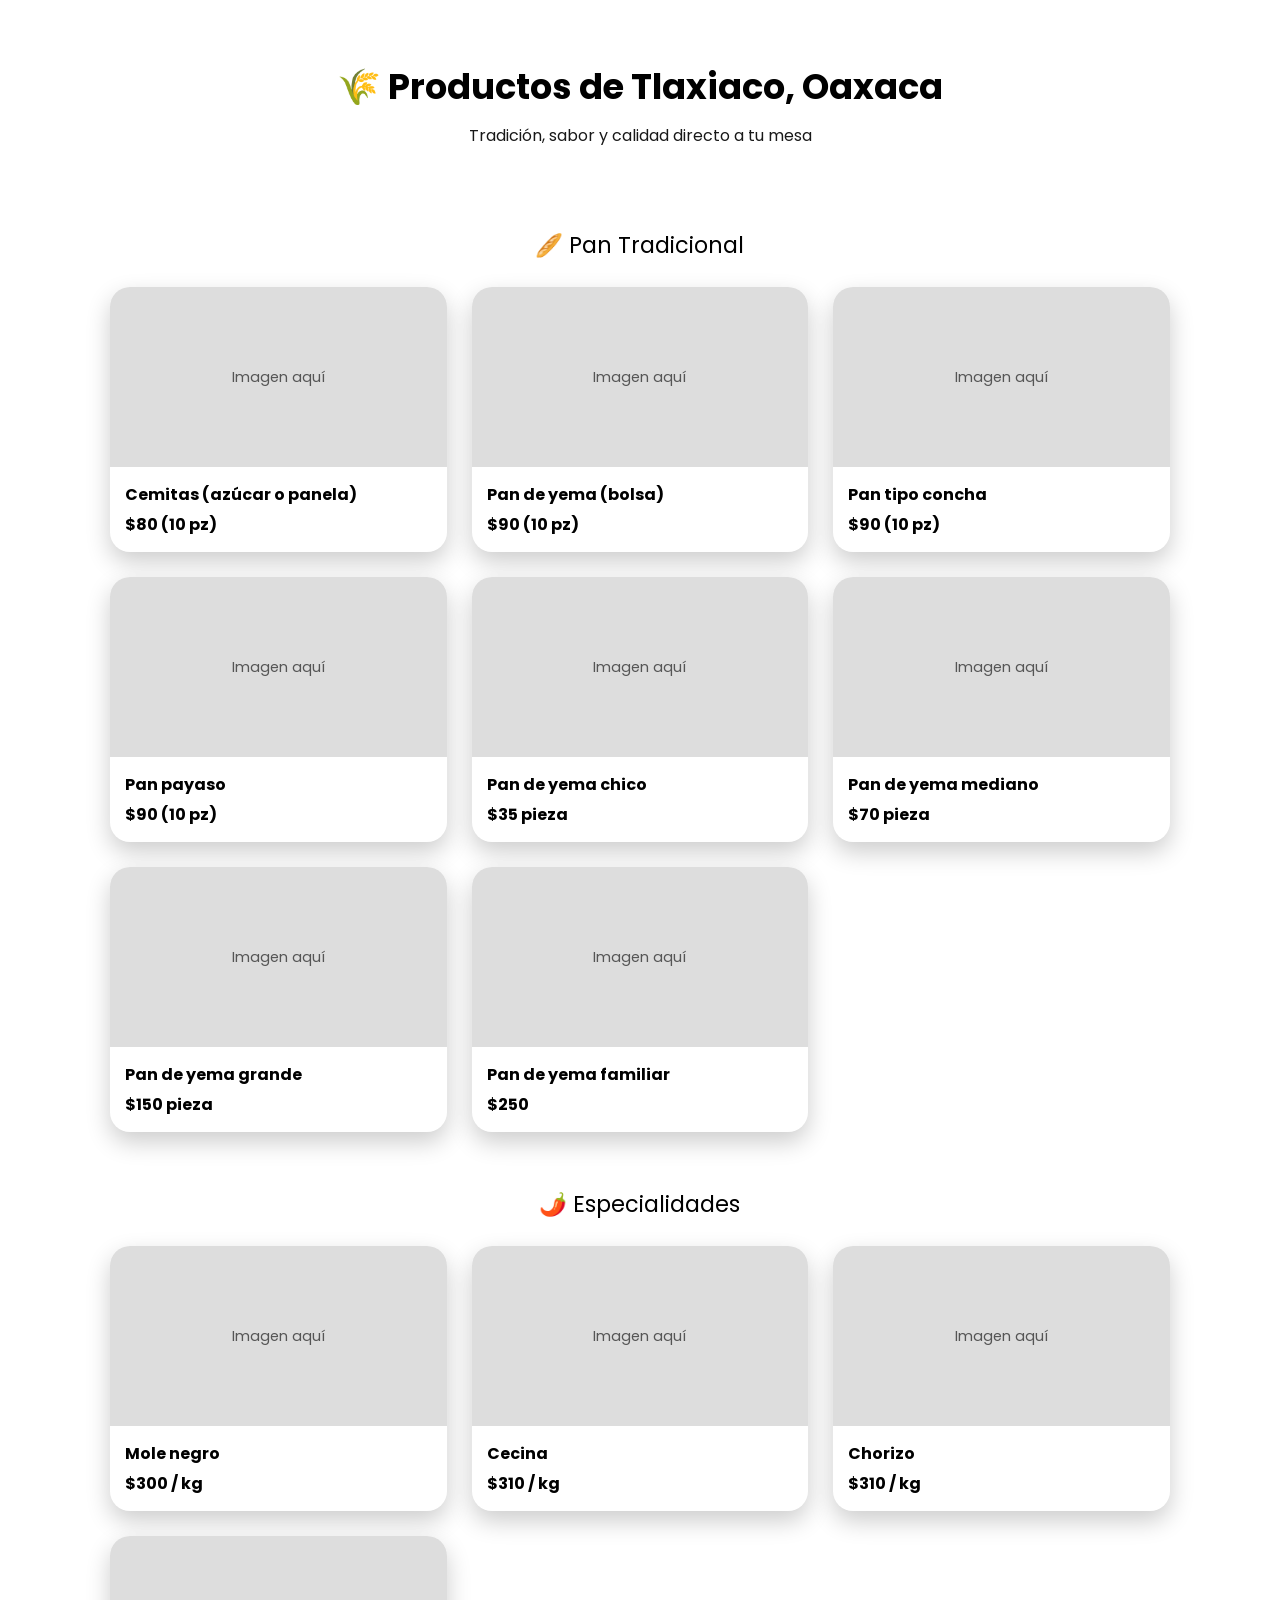
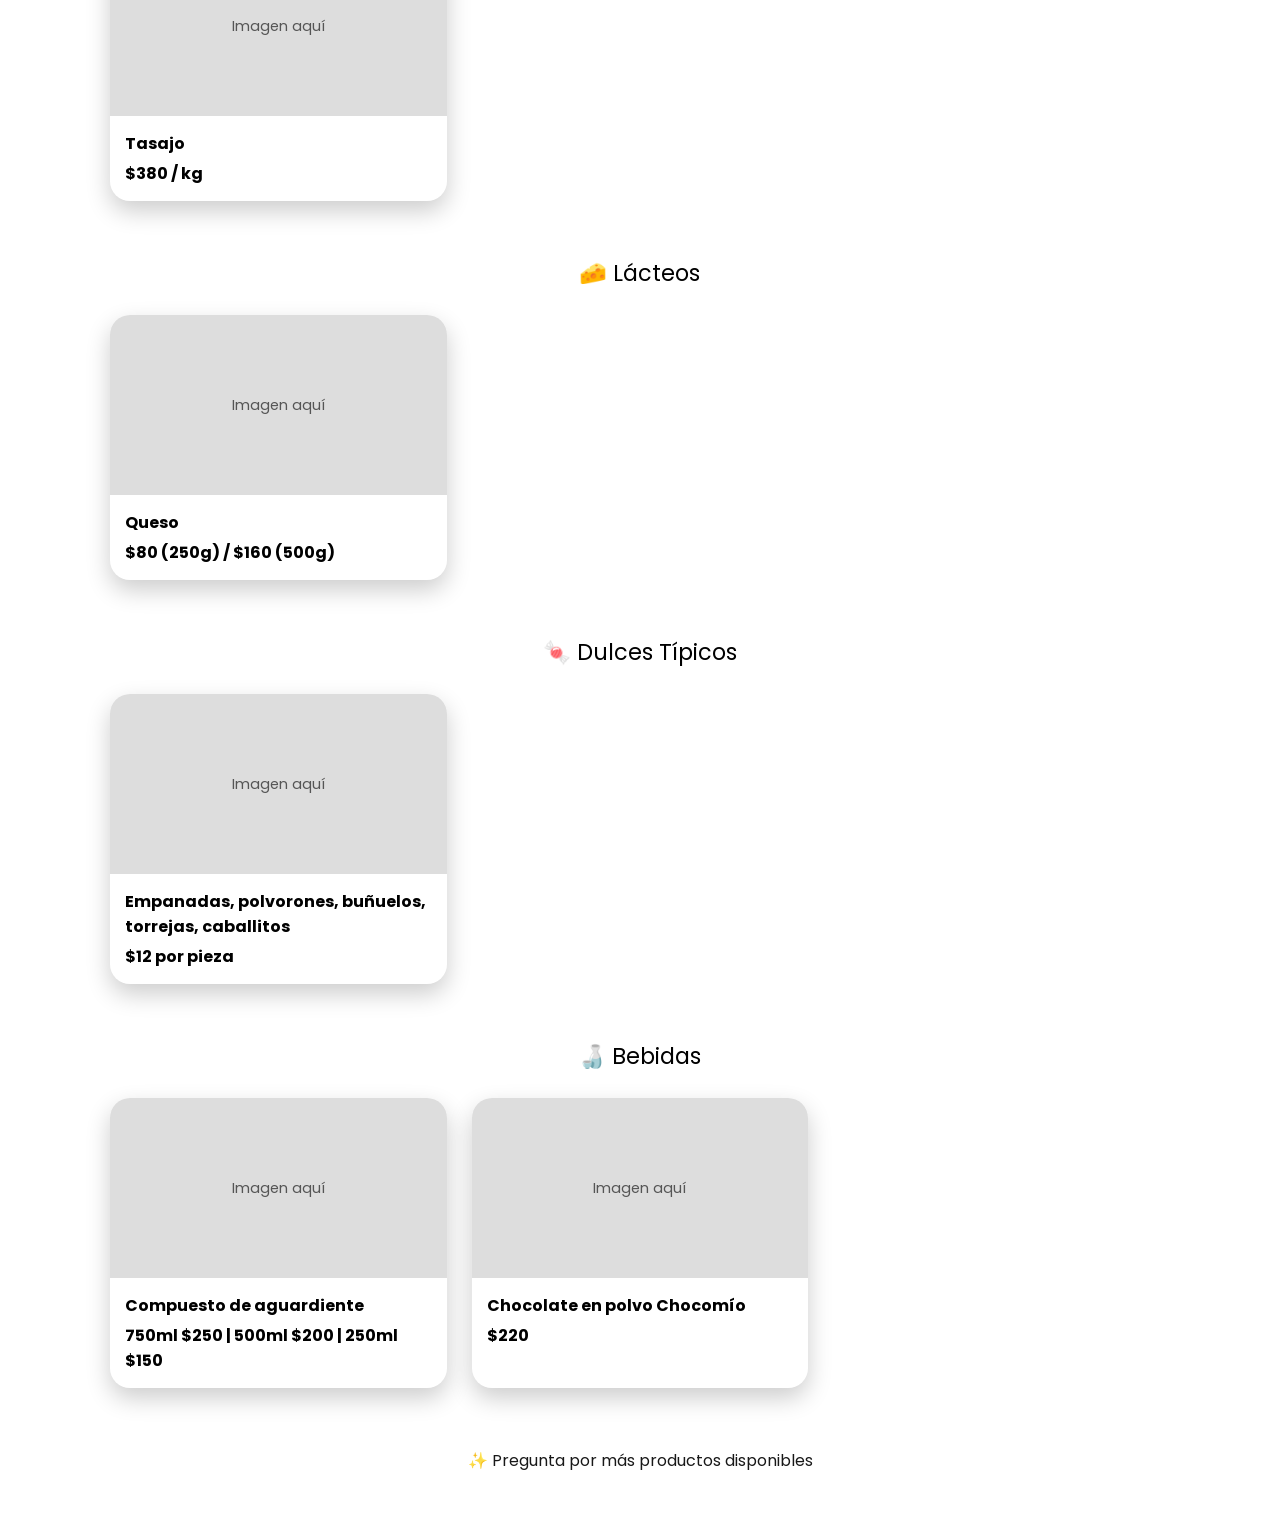
==== productos.html @ be8950a5 "Create productos.html" ====
<!DOCTYPE html>
<html lang="es">
<head>
<meta charset="UTF-8">
<meta name="viewport" content="width=device-width, initial-scale=1.0">
<title>Productos Oaxaqueños | Kaligary Studio</title>

<link href="https://fonts.googleapis.com/css2?family=Poppins:wght@300;400;600;800&display=swap" rel="stylesheet">
<link rel="stylesheet" href="styles.css">

<style>

/* ===== HERO ===== */
.products-hero {
    padding: 60px 20px 30px;
    text-align: center;
}

.products-hero h1 {
    font-size: 2.2rem;
    color: var(--accent);
}

.products-hero p {
    opacity: 0.9;
    margin-top: 10px;
}

/* ===== GRID ===== */
.products-container {
    max-width: 1100px;
    margin: auto;
    padding: 20px;
    display: grid;
    grid-template-columns: repeat(auto-fit, minmax(250px, 1fr));
    gap: 25px;
}

/* ===== CARD ===== */
.product-card {
    background: rgba(255,255,255,0.08);
    border-radius: 20px;
    overflow: hidden;
    backdrop-filter: blur(10px);
    transition: 0.3s;
    box-shadow: 0 10px 25px rgba(0,0,0,0.2);
}

.product-card:hover {
    transform: translateY(-6px) scale(1.02);
}

/* IMAGEN */
.product-img {
    width: 100%;
    height: 180px;
    background: #ddd;
    display: flex;
    align-items: center;
    justify-content: center;
    font-size: 0.9rem;
    color: #555;
}

/* CONTENIDO */
.product-content {
    padding: 15px;
    text-align: left;
}

.product-content h3 {
    font-size: 1rem;
    margin-bottom: 5px;
}

.price {
    color: var(--accent);
    font-weight: 700;
}

/* SECCIONES */
.category-title {
    grid-column: 1 / -1;
    font-size: 1.4rem;
    margin-top: 30px;
    color: var(--accent);
    text-align: center;
}

/* FOOTER */
.products-footer {
    text-align: center;
    margin: 40px 0;
    opacity: 0.9;
}

</style>
</head>

<body>

<section class="products-hero">
    <h1>🌾 Productos de Tlaxiaco, Oaxaca</h1>
    <p>Tradición, sabor y calidad directo a tu mesa</p>
</section>

<section class="products-container">

    <div class="category-title">🥖 Pan Tradicional</div>

    <div class="product-card">
        <div class="product-img">Imagen aquí</div>
        <div class="product-content">
            <h3>Cemitas (azúcar o panela)</h3>
            <div class="price">$80 (10 pz)</div>
        </div>
    </div>

    <div class="product-card">
        <div class="product-img">Imagen aquí</div>
        <div class="product-content">
            <h3>Pan de yema (bolsa)</h3>
            <div class="price">$90 (10 pz)</div>
        </div>
    </div>

    <div class="product-card">
        <div class="product-img">Imagen aquí</div>
        <div class="product-content">
            <h3>Pan tipo concha</h3>
            <div class="price">$90 (10 pz)</div>
        </div>
    </div>

    <div class="product-card">
        <div class="product-img">Imagen aquí</div>
        <div class="product-content">
            <h3>Pan payaso</h3>
            <div class="price">$90 (10 pz)</div>
        </div>
    </div>

    <div class="product-card">
        <div class="product-img">Imagen aquí</div>
        <div class="product-content">
            <h3>Pan de yema chico</h3>
            <div class="price">$35 pieza</div>
        </div>
    </div>

    <div class="product-card">
        <div class="product-img">Imagen aquí</div>
        <div class="product-content">
            <h3>Pan de yema mediano</h3>
            <div class="price">$70 pieza</div>
        </div>
    </div>

    <div class="product-card">
        <div class="product-img">Imagen aquí</div>
        <div class="product-content">
            <h3>Pan de yema grande</h3>
            <div class="price">$150 pieza</div>
        </div>
    </div>

    <div class="product-card">
        <div class="product-img">Imagen aquí</div>
        <div class="product-content">
            <h3>Pan de yema familiar</h3>
            <div class="price">$250</div>
        </div>
    </div>

    <div class="category-title">🌶️ Especialidades</div>

    <div class="product-card">
        <div class="product-img">Imagen aquí</div>
        <div class="product-content">
            <h3>Mole negro</h3>
            <div class="price">$300 / kg</div>
        </div>
    </div>

    <div class="product-card">
        <div class="product-img">Imagen aquí</div>
        <div class="product-content">
            <h3>Cecina</h3>
            <div class="price">$310 / kg</div>
        </div>
    </div>

    <div class="product-card">
        <div class="product-img">Imagen aquí</div>
        <div class="product-content">
            <h3>Chorizo</h3>
            <div class="price">$310 / kg</div>
        </div>
    </div>

    <div class="product-card">
        <div class="product-img">Imagen aquí</div>
        <div class="product-content">
            <h3>Tasajo</h3>
            <div class="price">$380 / kg</div>
        </div>
    </div>

    <div class="category-title">🧀 Lácteos</div>

    <div class="product-card">
        <div class="product-img">Imagen aquí</div>
        <div class="product-content">
            <h3>Queso</h3>
            <div class="price">$80 (250g) / $160 (500g)</div>
        </div>
    </div>

    <div class="category-title">🍬 Dulces Típicos</div>

    <div class="product-card">
        <div class="product-img">Imagen aquí</div>
        <div class="product-content">
            <h3>Empanadas, polvorones, buñuelos, torrejas, caballitos</h3>
            <div class="price">$12 por pieza</div>
        </div>
    </div>

    <div class="category-title">🍶 Bebidas</div>

    <div class="product-card">
        <div class="product-img">Imagen aquí</div>
        <div class="product-content">
            <h3>Compuesto de aguardiente</h3>
            <div class="price">750ml $250 | 500ml $200 | 250ml $150</div>
        </div>
    </div>

    <div class="product-card">
        <div class="product-img">Imagen aquí</div>
        <div class="product-content">
            <h3>Chocolate en polvo Chocomío</h3>
            <div class="price">$220</div>
        </div>
    </div>

</section>

<div class="products-footer">
    <p>✨ Pregunta por más productos disponibles</p>
</div>

</body>
</html>
---- styles.css ----
<style>
:root {
    --primary: #5A54E6;
    --secondary: #7A5CFF;
    --accent: #FFD166;
    --white: #ffffff;
}

/* RESET */
* {
    margin: 0;
    padding: 0;
    box-sizing: border-box;
    font-family: 'Poppins', sans-serif;
}

body {
    background: linear-gradient(135deg, var(--primary), var(--secondary));
    color: var(--white);
    text-align: center;
}

/* ===== MENÚ LATERAL ===== */
.side-menu {
    position: fixed;
    top: 0;
    right: -320px;
    width: 300px;
    height: 100vh;
    background: rgba(0,0,0,0.9);
    backdrop-filter: blur(10px);
    padding: 30px 20px 80px;
    transition: 0.4s ease;
    z-index: 999;

    overflow-y: auto;
}

/* Scroll bonito */
.side-menu::-webkit-scrollbar {
    width: 6px;
}
.side-menu::-webkit-scrollbar-thumb {
    background: var(--accent);
    border-radius: 10px;
}

.side-menu.active {
    right: 0;
}

/* HEADER FIJO */
.menu-title,
.menu-subtitle,
.menu-divider {
    position: sticky;
    top: 0;
    background: rgba(0,0,0,0.9);
    z-index: 2;
}

.menu-title {
    font-size: 1.6rem;
    font-weight: 800;
    text-align: center;
    color: var(--accent);
    margin-bottom: 5px;
}

.menu-subtitle {
    font-size: 0.85rem;
    text-align: center;
    opacity: 0.8;
    margin-bottom: 20px;
}

.menu-divider {
    width: 60%;
    height: 2px;
    background: linear-gradient(90deg, transparent, var(--accent), transparent);
    margin: 15px auto 25px;
}

/* ===== HUELLAS ===== */
.menu-item {
    width: 140px;
    aspect-ratio: 1 / 1;
    margin: 30px auto;
    text-decoration: none;

    display: block; /* 🔥 evita comportamiento raro del <a> */
}


/* ALMOHADILLA */
/* PAD PROPORCIONAL */
.menu-item .pad {
    position: absolute;
    width: 70%;
    height: 60%;
    bottom: 8%;
    
    background: linear-gradient(135deg, #7A5CFF, #5A54E6);
    border-radius: 60% 60% 50% 50%;

    display: flex;
    align-items: center;
    justify-content: center;
    text-align: center;

    padding: 6%;
    font-size: 0.7rem;
    line-height: 1.1;
    font-weight: 600;
    color: white;

    box-shadow: 0 10px 20px rgba(0,0,0,0.35);
    transition: 0.3s;
}

/* DEDITOS PROPORCIONALES */
.menu-item .toe {
    position: absolute;
    width: 18%;
    height: 18%;
    background: linear-gradient(135deg, #7A5CFF, #5A54E6);
    border-radius: 50%;
    box-shadow: 0 5px 10px rgba(0,0,0,0.3);
    transition: 0.3s;
}

/* POSICIONES PROPORCIONALES */
.toe1 { top: 8%; left: 12%; }
.toe2 { top: 0%; left: 40%; }
.toe3 { top: 8%; right: 12%; }
/*.toe4 { top: 8%; rigth: 42%; }

 POSICIÓN REAL
.toe1 { top: 5px; left: 18px; }
.toe2 { top: -2px; left: 50px; }
.toe3 { top: 5px; right: 18px; }
.toe4 { top: 22px; left: 42px; }
 */
/* HOVER */
.menu-item:hover .pad,
.menu-item:hover .toe {
    background: linear-gradient(135deg, #FFD166, #FF9F1C);
    transform: scale(1.08);
}

/* ANIMACIÓN */
@keyframes step {
    0% {
        transform: translateY(0) rotate(-6deg);
    }
    50% {
        transform: translateY(-6px) rotate(-6deg);
    }
    100% {
        transform: translateY(0) rotate(-6deg);
    }
}

/* alternancia real SIN romper */
.menu-item:nth-child(even) .paw {
    animation: stepRight 3s infinite ease-in-out;
}

@keyframes stepRight {
    0% {
        transform: translateY(0) rotate(6deg);
    }
    50% {
        transform: translateY(-6px) rotate(6deg);
    }
    100% {
        transform: translateY(0) rotate(6deg);
    }
}

/* BOTÓN MENÚ */
.menu-toggle {
    position: fixed;
    top: 20px;
    right: 20px;
    background: var(--accent);
    color: #000;
    border: none;
    font-size: 1.5rem;
    padding: 10px 15px;
    border-radius: 50%;
    cursor: pointer;
    z-index: 1000;
}

/* LOGO */
.logo-section {
    padding: 40px 20px;
}

.logo-container {
    display: inline-block;
    background: white;
    padding: 20px 30px;
    border-radius: 20px;
    box-shadow: 0 10px 25px rgba(0,0,0,0.2);
}

.logo-container img {
    max-width: 280px;
}

/* HEADER */
header {
    padding: 20px;
}

header p {
    font-size: 1.2rem;
    opacity: 0.9;
}

/* HERO */
.hero {
    padding: 40px 20px;
}

.hero h2 {
    font-size: 2.2rem;
    margin-bottom: 20px;
    color: var(--accent);
}

.hero p {
    max-width: 700px;
    margin: auto;
    line-height: 1.7;
}

/* BOTONES */
.cta-buttons {
    margin-top: 35px;
    display: flex;
    justify-content: center;
    gap: 15px;
    flex-wrap: wrap;
}

.btn {
    padding: 15px 28px;
    border-radius: 30px;
    text-decoration: none;
    font-weight: 600;
    transition: 0.3s;
    box-shadow: 0 10px 20px rgba(0,0,0,0.2);
}

.whatsapp { background: #25D366; color: white; }

.facebook {
    background: linear-gradient(135deg, var(--primary), var(--secondary));
    border: 2px solid var(--accent);
    color: white;
}

.instagram {
    background: linear-gradient(135deg, #833ab4, #fd1d1d, #fcb045);
    color: white;
}

.btn:hover {
    transform: translateY(-3px) scale(1.05);
}

/* BURBUJAS */
.bubbles-section {
    padding: 60px 20px;
}

.bubbles-section h3 {
    font-size: 2rem;
    margin-bottom: 40px;
    color: var(--accent);
}

.bubbles-container {
    display: grid;
    grid-template-columns: repeat(auto-fit, minmax(120px, 1fr));
    gap: 20px;
    max-width: 900px;
    margin: auto;
}

.bubble {
    display: flex;
    align-items: center;
    justify-content: center;
    width: 100%;
    aspect-ratio: 1 / 1;
    padding: 10px;
    font-weight: 600;
    animation: float 4s ease-in-out infinite;
}

.boda { border-radius: 50% / 60%; background: linear-gradient(135deg, #8E7CFF, #5A54E6);}
.xv { border-radius: 50%; background: radial-gradient(circle, #FFD166, #7A5CFF);}
.cumple { border-radius: 50%; background: linear-gradient(135deg, #FF7EB3, #FF758C);}
.baby { border-radius: 60% 40%; background: linear-gradient(135deg, #A0E7E5, #B4F8C8); color:#333;}
.genero { border-radius: 50%; background: linear-gradient(135deg, #FFB6C1, #89CFF0);}

@keyframes float {
    0% { transform: translateY(0px);}
    50% { transform: translateY(-12px);}
    100% { transform: translateY(0px);}
}

/* FEATURES */
.features {
    margin-top: 60px;
    padding: 50px 20px;
    background: rgba(255,255,255,0.1);
    border-radius: 20px;
    margin-left: 20px;
    margin-right: 20px;
}

.features ul {
    list-style: none;
    max-width: 650px;
    margin: 0 auto;
    padding: 0;
}

.features li {
    background: rgba(255,255,255,0.08);
    margin: 12px 0;
    padding: 14px 18px;
    border-radius: 14px;
    backdrop-filter: blur(6px);
    text-align: left;
    display: flex;
    align-items: center;
    gap: 10px;
}

/* FOOTER */
footer {
    margin-top: 50px;
    padding: 20px;
}

/* ===== RESPONSIVE SIN DEFORMAR ===== */
@media (max-height: 700px) {
    .menu-item {
        transform: scale(0.8);
        margin: 15px auto;
    }
}
.paw {
    position: relative;
    width: 100%;
    height: 100%;

    display: flex;
    align-items: center;
    justify-content: center;

    /* 🔥 unificamos TODO en un solo transform */
    animation: step 3s infinite ease-in-out;
}

/* alternancia tipo caminata */
.menu-item:nth-child(odd) .paw {
    transform: rotate(-6deg);
}
.menu-item:nth-child(even) .paw {
    transform: rotate(6deg);
}
</style>
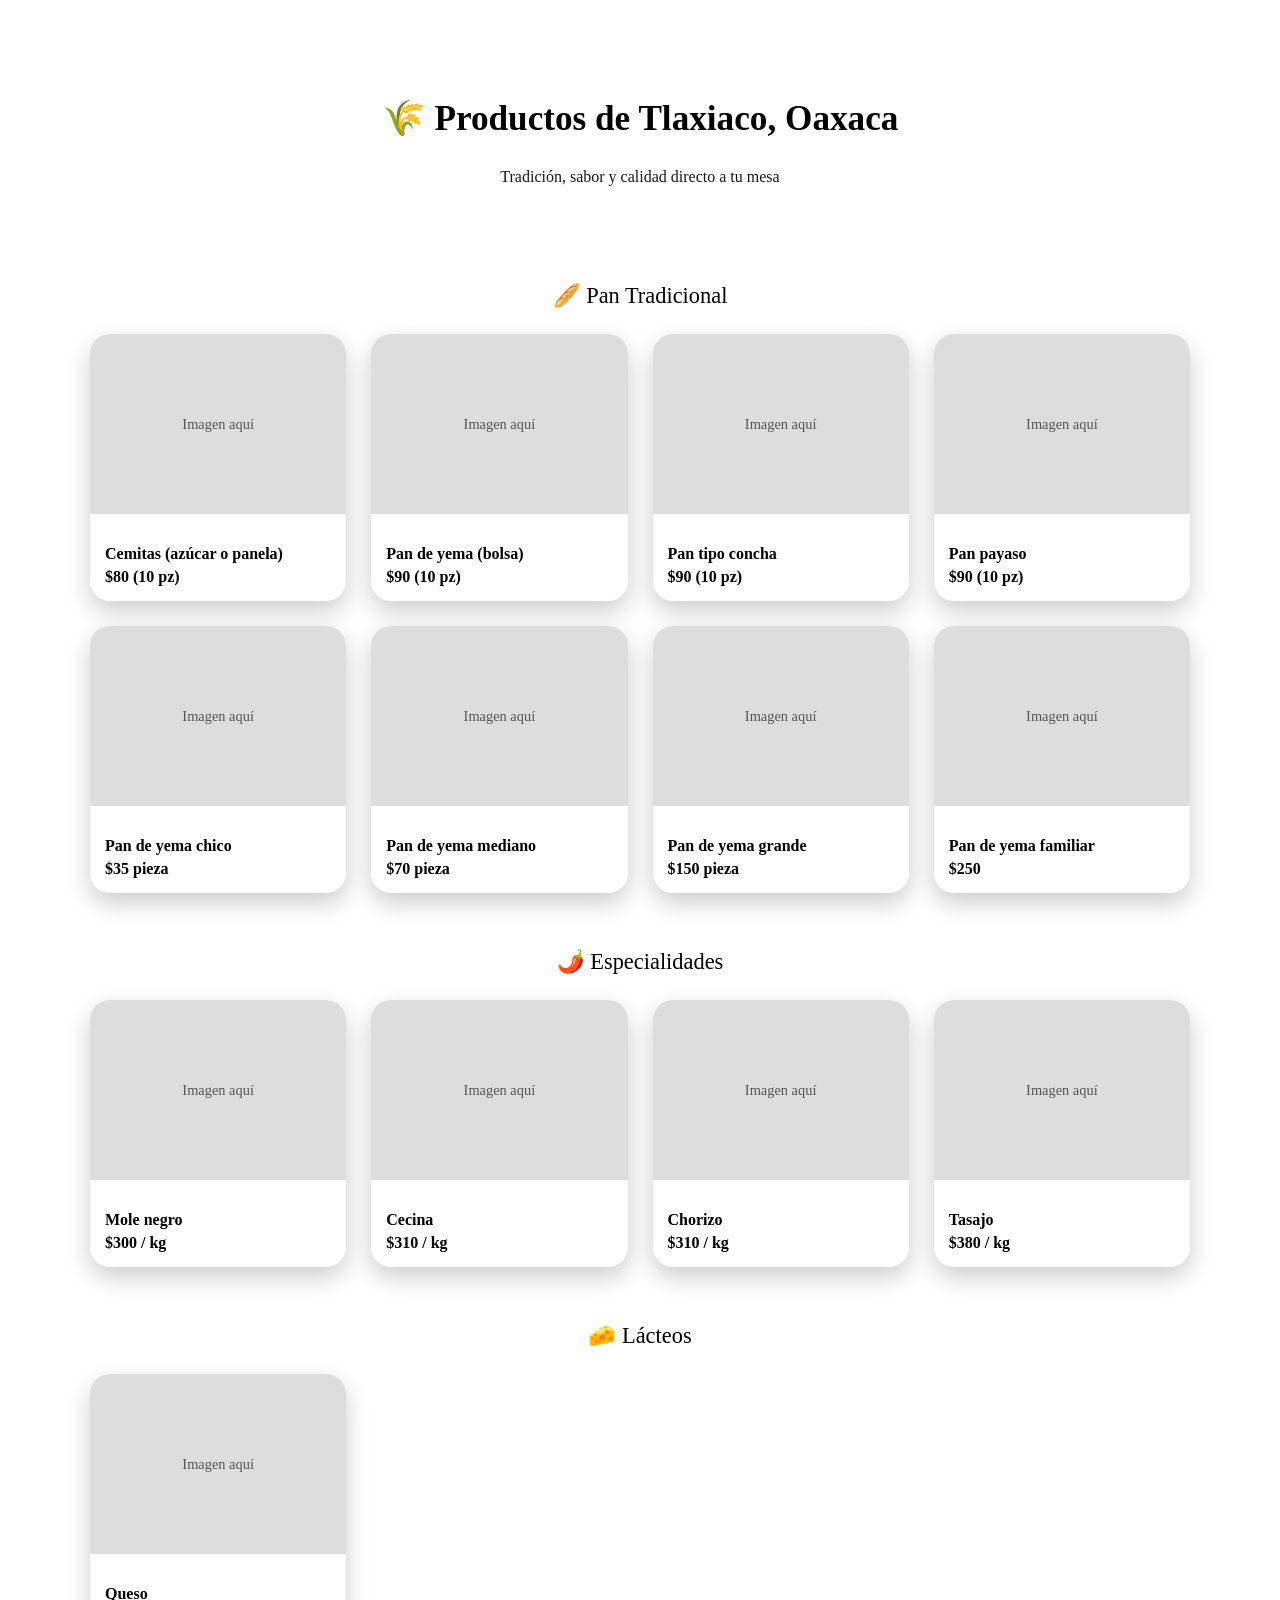
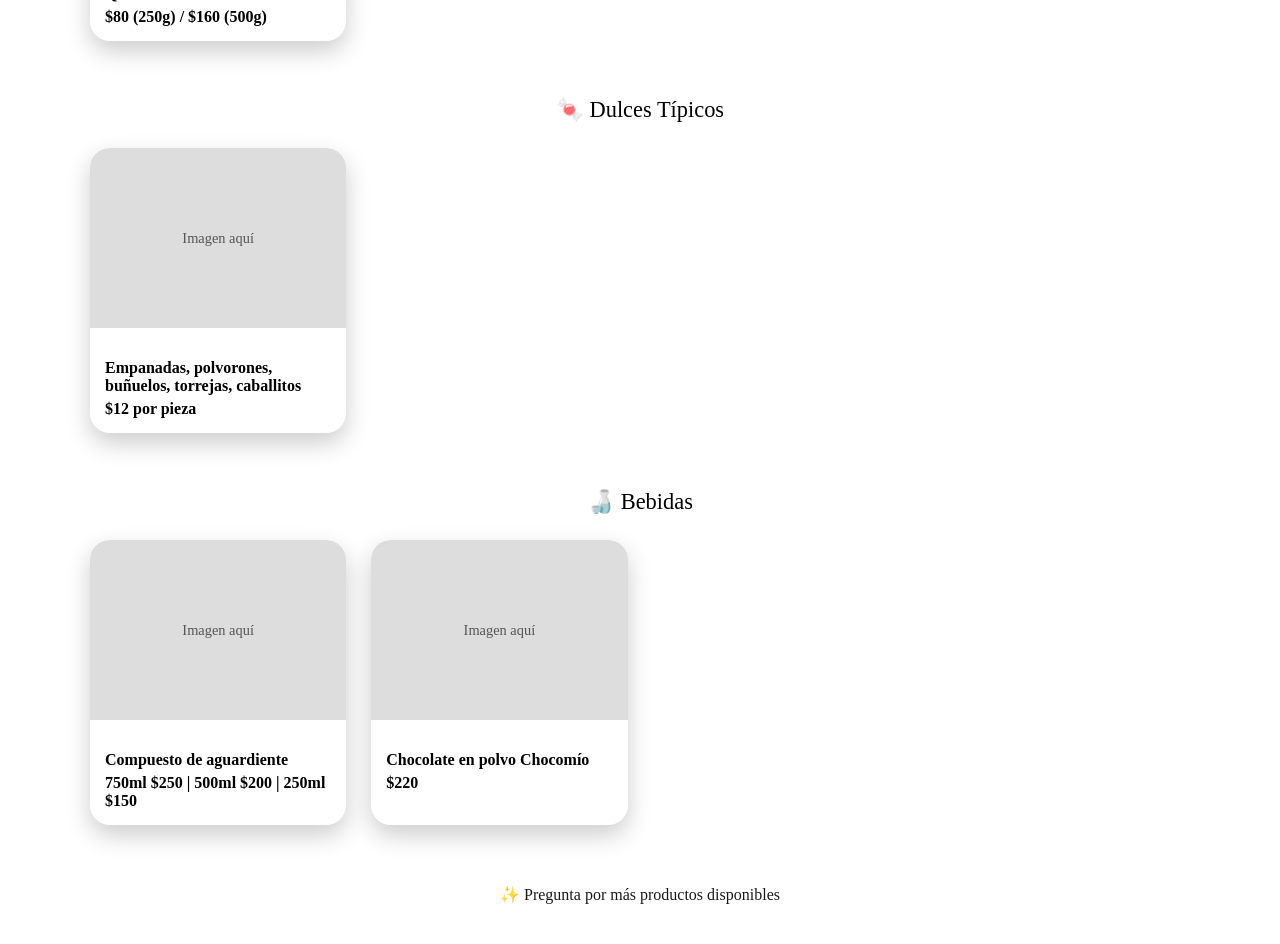
==== commit a7368dd9: "Update productos.html" ====
--- a/productos.html
+++ b/productos.html
@@ -6,95 +6,8 @@
 <title>Productos Oaxaqueños | Kaligary Studio</title>
 
 <link href="https://fonts.googleapis.com/css2?family=Poppins:wght@300;400;600;800&display=swap" rel="stylesheet">
-<link rel="stylesheet" href="styles.css">
+<link rel="stylesheet" href="productos.css">
 
-<style>
-
-/* ===== HERO ===== */
-.products-hero {
-    padding: 60px 20px 30px;
-    text-align: center;
-}
-
-.products-hero h1 {
-    font-size: 2.2rem;
-    color: var(--accent);
-}
-
-.products-hero p {
-    opacity: 0.9;
-    margin-top: 10px;
-}
-
-/* ===== GRID ===== */
-.products-container {
-    max-width: 1100px;
-    margin: auto;
-    padding: 20px;
-    display: grid;
-    grid-template-columns: repeat(auto-fit, minmax(250px, 1fr));
-    gap: 25px;
-}
-
-/* ===== CARD ===== */
-.product-card {
-    background: rgba(255,255,255,0.08);
-    border-radius: 20px;
-    overflow: hidden;
-    backdrop-filter: blur(10px);
-    transition: 0.3s;
-    box-shadow: 0 10px 25px rgba(0,0,0,0.2);
-}
-
-.product-card:hover {
-    transform: translateY(-6px) scale(1.02);
-}
-
-/* IMAGEN */
-.product-img {
-    width: 100%;
-    height: 180px;
-    background: #ddd;
-    display: flex;
-    align-items: center;
-    justify-content: center;
-    font-size: 0.9rem;
-    color: #555;
-}
-
-/* CONTENIDO */
-.product-content {
-    padding: 15px;
-    text-align: left;
-}
-
-.product-content h3 {
-    font-size: 1rem;
-    margin-bottom: 5px;
-}
-
-.price {
-    color: var(--accent);
-    font-weight: 700;
-}
-
-/* SECCIONES */
-.category-title {
-    grid-column: 1 / -1;
-    font-size: 1.4rem;
-    margin-top: 30px;
-    color: var(--accent);
-    text-align: center;
-}
-
-/* FOOTER */
-.products-footer {
-    text-align: center;
-    margin: 40px 0;
-    opacity: 0.9;
-}
-
-</style>
 </head>
 
 <body>
--- a/productos.css
+++ b/productos.css
@@ -0,0 +1,78 @@
+/* ===== PRODUCTOS ===== */
+
+.products-hero {
+    padding: 60px 20px 30px;
+    text-align: center;
+}
+
+.products-hero h1 {
+    font-size: 2.2rem;
+    color: var(--accent);
+}
+
+.products-hero p {
+    opacity: 0.9;
+    margin-top: 10px;
+}
+
+.products-container {
+    max-width: 1100px;
+    margin: auto;
+    padding: 20px;
+    display: grid;
+    grid-template-columns: repeat(auto-fit, minmax(250px, 1fr));
+    gap: 25px;
+}
+
+.product-card {
+    background: rgba(255,255,255,0.08);
+    border-radius: 20px;
+    overflow: hidden;
+    backdrop-filter: blur(10px);
+    transition: 0.3s;
+    box-shadow: 0 10px 25px rgba(0,0,0,0.2);
+}
+
+.product-card:hover {
+    transform: translateY(-6px) scale(1.02);
+}
+
+.product-img {
+    width: 100%;
+    height: 180px;
+    background: #ddd;
+    display: flex;
+    align-items: center;
+    justify-content: center;
+    font-size: 0.9rem;
+    color: #555;
+}
+
+.product-content {
+    padding: 15px;
+    text-align: left;
+}
+
+.product-content h3 {
+    font-size: 1rem;
+    margin-bottom: 5px;
+}
+
+.price {
+    color: var(--accent);
+    font-weight: 700;
+}
+
+.category-title {
+    grid-column: 1 / -1;
+    font-size: 1.4rem;
+    margin-top: 30px;
+    color: var(--accent);
+    text-align: center;
+}
+
+.products-footer {
+    text-align: center;
+    margin: 40px 0;
+    opacity: 0.9;
+}
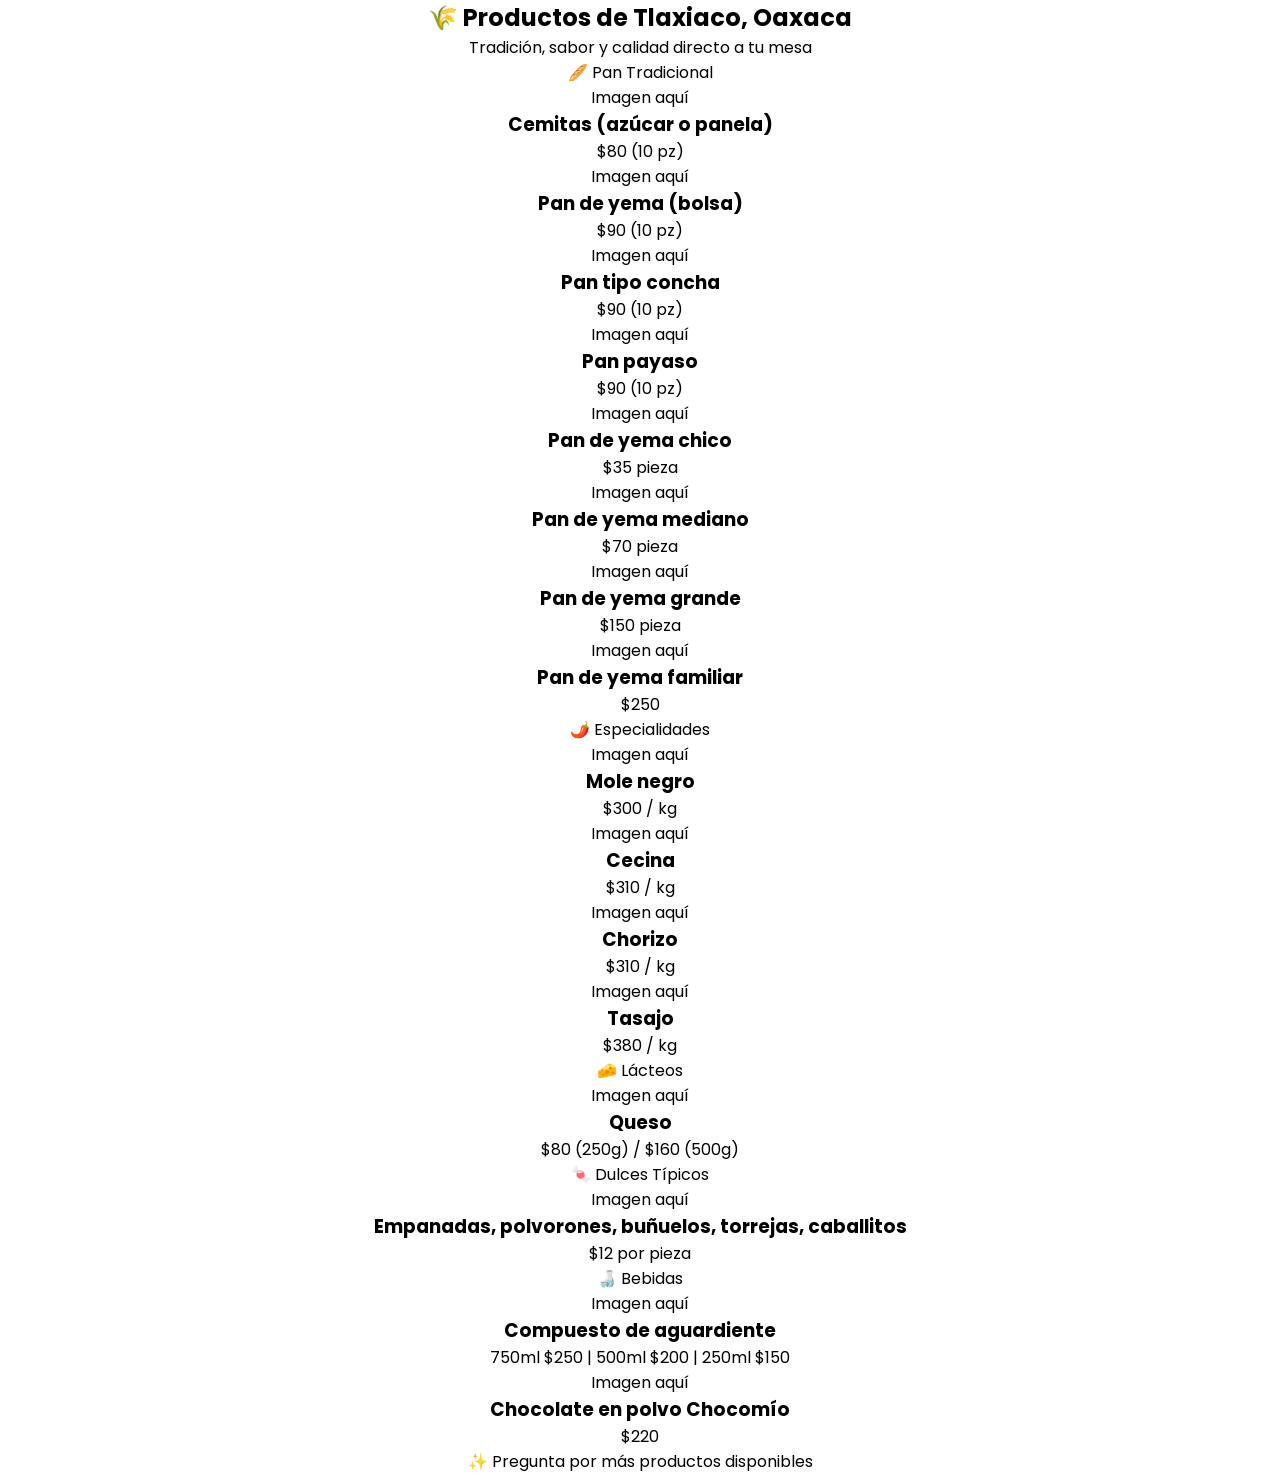
==== commit 6eab5a64: "Update productos.html" ====
--- a/productos.html
+++ b/productos.html
@@ -6,7 +6,7 @@
 <title>Productos Oaxaqueños | Kaligary Studio</title>
 
 <link href="https://fonts.googleapis.com/css2?family=Poppins:wght@300;400;600;800&display=swap" rel="stylesheet">
-<link rel="stylesheet" href="productos.css">
+<link rel="stylesheet" href="styles.css">
 
 </head>
 
--- a/styles.css
+++ b/styles.css
@@ -0,0 +1,379 @@
+<style>
+:root {
+    --primary: #5A54E6;
+    --secondary: #7A5CFF;
+    --accent: #FFD166;
+    --white: #ffffff;
+}
+
+/* RESET */
+* {
+    margin: 0;
+    padding: 0;
+    box-sizing: border-box;
+    font-family: 'Poppins', sans-serif;
+}
+
+body {
+    background: linear-gradient(135deg, var(--primary), var(--secondary));
+    color: var(--white);
+    text-align: center;
+}
+
+/* ===== MENÚ LATERAL ===== */
+.side-menu {
+    position: fixed;
+    top: 0;
+    right: -320px;
+    width: 300px;
+    height: 100vh;
+    background: rgba(0,0,0,0.9);
+    backdrop-filter: blur(10px);
+    padding: 30px 20px 80px;
+    transition: 0.4s ease;
+    z-index: 999;
+
+    overflow-y: auto;
+}
+
+/* Scroll bonito */
+.side-menu::-webkit-scrollbar {
+    width: 6px;
+}
+.side-menu::-webkit-scrollbar-thumb {
+    background: var(--accent);
+    border-radius: 10px;
+}
+
+.side-menu.active {
+    right: 0;
+}
+
+/* HEADER FIJO */
+.menu-title,
+.menu-subtitle,
+.menu-divider {
+    position: sticky;
+    top: 0;
+    background: rgba(0,0,0,0.9);
+    z-index: 2;
+}
+
+.menu-title {
+    font-size: 1.6rem;
+    font-weight: 800;
+    text-align: center;
+    color: var(--accent);
+    margin-bottom: 5px;
+}
+
+.menu-subtitle {
+    font-size: 0.85rem;
+    text-align: center;
+    opacity: 0.8;
+    margin-bottom: 20px;
+}
+
+.menu-divider {
+    width: 60%;
+    height: 2px;
+    background: linear-gradient(90deg, transparent, var(--accent), transparent);
+    margin: 15px auto 25px;
+}
+
+/* ===== HUELLAS ===== */
+.menu-item {
+    width: 140px;
+    aspect-ratio: 1 / 1;
+    margin: 30px auto;
+    text-decoration: none;
+
+    display: block; /* 🔥 evita comportamiento raro del <a> */
+}
+
+
+/* ALMOHADILLA */
+/* PAD PROPORCIONAL */
+.menu-item .pad {
+    position: absolute;
+    width: 70%;
+    height: 60%;
+    bottom: 8%;
+    
+    background: linear-gradient(135deg, #7A5CFF, #5A54E6);
+    border-radius: 60% 60% 50% 50%;
+
+    display: flex;
+    align-items: center;
+    justify-content: center;
+    text-align: center;
+
+    padding: 6%;
+    font-size: 0.7rem;
+    line-height: 1.1;
+    font-weight: 600;
+    color: white;
+
+    box-shadow: 0 10px 20px rgba(0,0,0,0.35);
+    transition: 0.3s;
+}
+
+/* DEDITOS PROPORCIONALES */
+.menu-item .toe {
+    position: absolute;
+    width: 18%;
+    height: 18%;
+    background: linear-gradient(135deg, #7A5CFF, #5A54E6);
+    border-radius: 50%;
+    box-shadow: 0 5px 10px rgba(0,0,0,0.3);
+    transition: 0.3s;
+}
+
+/* POSICIONES PROPORCIONALES */
+.toe1 { top: 8%; left: 12%; }
+.toe2 { top: 0%; left: 40%; }
+.toe3 { top: 8%; right: 12%; }
+/*.toe4 { top: 8%; rigth: 42%; }
+
+ POSICIÓN REAL
+.toe1 { top: 5px; left: 18px; }
+.toe2 { top: -2px; left: 50px; }
+.toe3 { top: 5px; right: 18px; }
+.toe4 { top: 22px; left: 42px; }
+ */
+/* HOVER */
+.menu-item:hover .pad,
+.menu-item:hover .toe {
+    background: linear-gradient(135deg, #FFD166, #FF9F1C);
+    transform: scale(1.08);
+}
+
+/* ANIMACIÓN */
+@keyframes step {
+    0% {
+        transform: translateY(0) rotate(-6deg);
+    }
+    50% {
+        transform: translateY(-6px) rotate(-6deg);
+    }
+    100% {
+        transform: translateY(0) rotate(-6deg);
+    }
+}
+
+/* alternancia real SIN romper */
+.menu-item:nth-child(even) .paw {
+    animation: stepRight 3s infinite ease-in-out;
+}
+
+@keyframes stepRight {
+    0% {
+        transform: translateY(0) rotate(6deg);
+    }
+    50% {
+        transform: translateY(-6px) rotate(6deg);
+    }
+    100% {
+        transform: translateY(0) rotate(6deg);
+    }
+}
+
+/* BOTÓN MENÚ */
+.menu-toggle {
+    position: fixed;
+    top: 20px;
+    right: 20px;
+    background: var(--accent);
+    color: #000;
+    border: none;
+    font-size: 1.5rem;
+    padding: 10px 15px;
+    border-radius: 50%;
+    cursor: pointer;
+    z-index: 1000;
+}
+
+/* LOGO */
+.logo-section {
+    padding: 40px 20px;
+}
+
+.logo-container {
+    display: inline-block;
+    background: white;
+    padding: 20px 30px;
+    border-radius: 20px;
+    box-shadow: 0 10px 25px rgba(0,0,0,0.2);
+}
+
+.logo-container img {
+    max-width: 280px;
+}
+
+/* HEADER */
+header {
+    padding: 20px;
+}
+
+header p {
+    font-size: 1.2rem;
+    opacity: 0.9;
+}
+
+/* HERO */
+.hero {
+    padding: 40px 20px;
+}
+
+.hero h2 {
+    font-size: 2.2rem;
+    margin-bottom: 20px;
+    color: var(--accent);
+}
+
+.hero p {
+    max-width: 700px;
+    margin: auto;
+    line-height: 1.7;
+}
+
+/* BOTONES */
+.cta-buttons {
+    margin-top: 35px;
+    display: flex;
+    justify-content: center;
+    gap: 15px;
+    flex-wrap: wrap;
+}
+
+.btn {
+    padding: 15px 28px;
+    border-radius: 30px;
+    text-decoration: none;
+    font-weight: 600;
+    transition: 0.3s;
+    box-shadow: 0 10px 20px rgba(0,0,0,0.2);
+}
+
+.whatsapp { background: #25D366; color: white; }
+
+.facebook {
+    background: linear-gradient(135deg, var(--primary), var(--secondary));
+    border: 2px solid var(--accent);
+    color: white;
+}
+
+.instagram {
+    background: linear-gradient(135deg, #833ab4, #fd1d1d, #fcb045);
+    color: white;
+}
+
+.btn:hover {
+    transform: translateY(-3px) scale(1.05);
+}
+
+/* BURBUJAS */
+.bubbles-section {
+    padding: 60px 20px;
+}
+
+.bubbles-section h3 {
+    font-size: 2rem;
+    margin-bottom: 40px;
+    color: var(--accent);
+}
+
+.bubbles-container {
+    display: grid;
+    grid-template-columns: repeat(auto-fit, minmax(120px, 1fr));
+    gap: 20px;
+    max-width: 900px;
+    margin: auto;
+}
+
+.bubble {
+    display: flex;
+    align-items: center;
+    justify-content: center;
+    width: 100%;
+    aspect-ratio: 1 / 1;
+    padding: 10px;
+    font-weight: 600;
+    animation: float 4s ease-in-out infinite;
+}
+
+.boda { border-radius: 50% / 60%; background: linear-gradient(135deg, #8E7CFF, #5A54E6);}
+.xv { border-radius: 50%; background: radial-gradient(circle, #FFD166, #7A5CFF);}
+.cumple { border-radius: 50%; background: linear-gradient(135deg, #FF7EB3, #FF758C);}
+.baby { border-radius: 60% 40%; background: linear-gradient(135deg, #A0E7E5, #B4F8C8); color:#333;}
+.genero { border-radius: 50%; background: linear-gradient(135deg, #FFB6C1, #89CFF0);}
+
+@keyframes float {
+    0% { transform: translateY(0px);}
+    50% { transform: translateY(-12px);}
+    100% { transform: translateY(0px);}
+}
+
+/* FEATURES */
+.features {
+    margin-top: 60px;
+    padding: 50px 20px;
+    background: rgba(255,255,255,0.1);
+    border-radius: 20px;
+    margin-left: 20px;
+    margin-right: 20px;
+}
+
+.features ul {
+    list-style: none;
+    max-width: 650px;
+    margin: 0 auto;
+    padding: 0;
+}
+
+.features li {
+    background: rgba(255,255,255,0.08);
+    margin: 12px 0;
+    padding: 14px 18px;
+    border-radius: 14px;
+    backdrop-filter: blur(6px);
+    text-align: left;
+    display: flex;
+    align-items: center;
+    gap: 10px;
+}
+
+/* FOOTER */
+footer {
+    margin-top: 50px;
+    padding: 20px;
+}
+
+/* ===== RESPONSIVE SIN DEFORMAR ===== */
+@media (max-height: 700px) {
+    .menu-item {
+        transform: scale(0.8);
+        margin: 15px auto;
+    }
+}
+.paw {
+    position: relative;
+    width: 100%;
+    height: 100%;
+
+    display: flex;
+    align-items: center;
+    justify-content: center;
+
+    /* 🔥 unificamos TODO en un solo transform */
+    animation: step 3s infinite ease-in-out;
+}
+
+/* alternancia tipo caminata */
+.menu-item:nth-child(odd) .paw {
+    transform: rotate(-6deg);
+}
+.menu-item:nth-child(even) .paw {
+    transform: rotate(6deg);
+}
+</style>
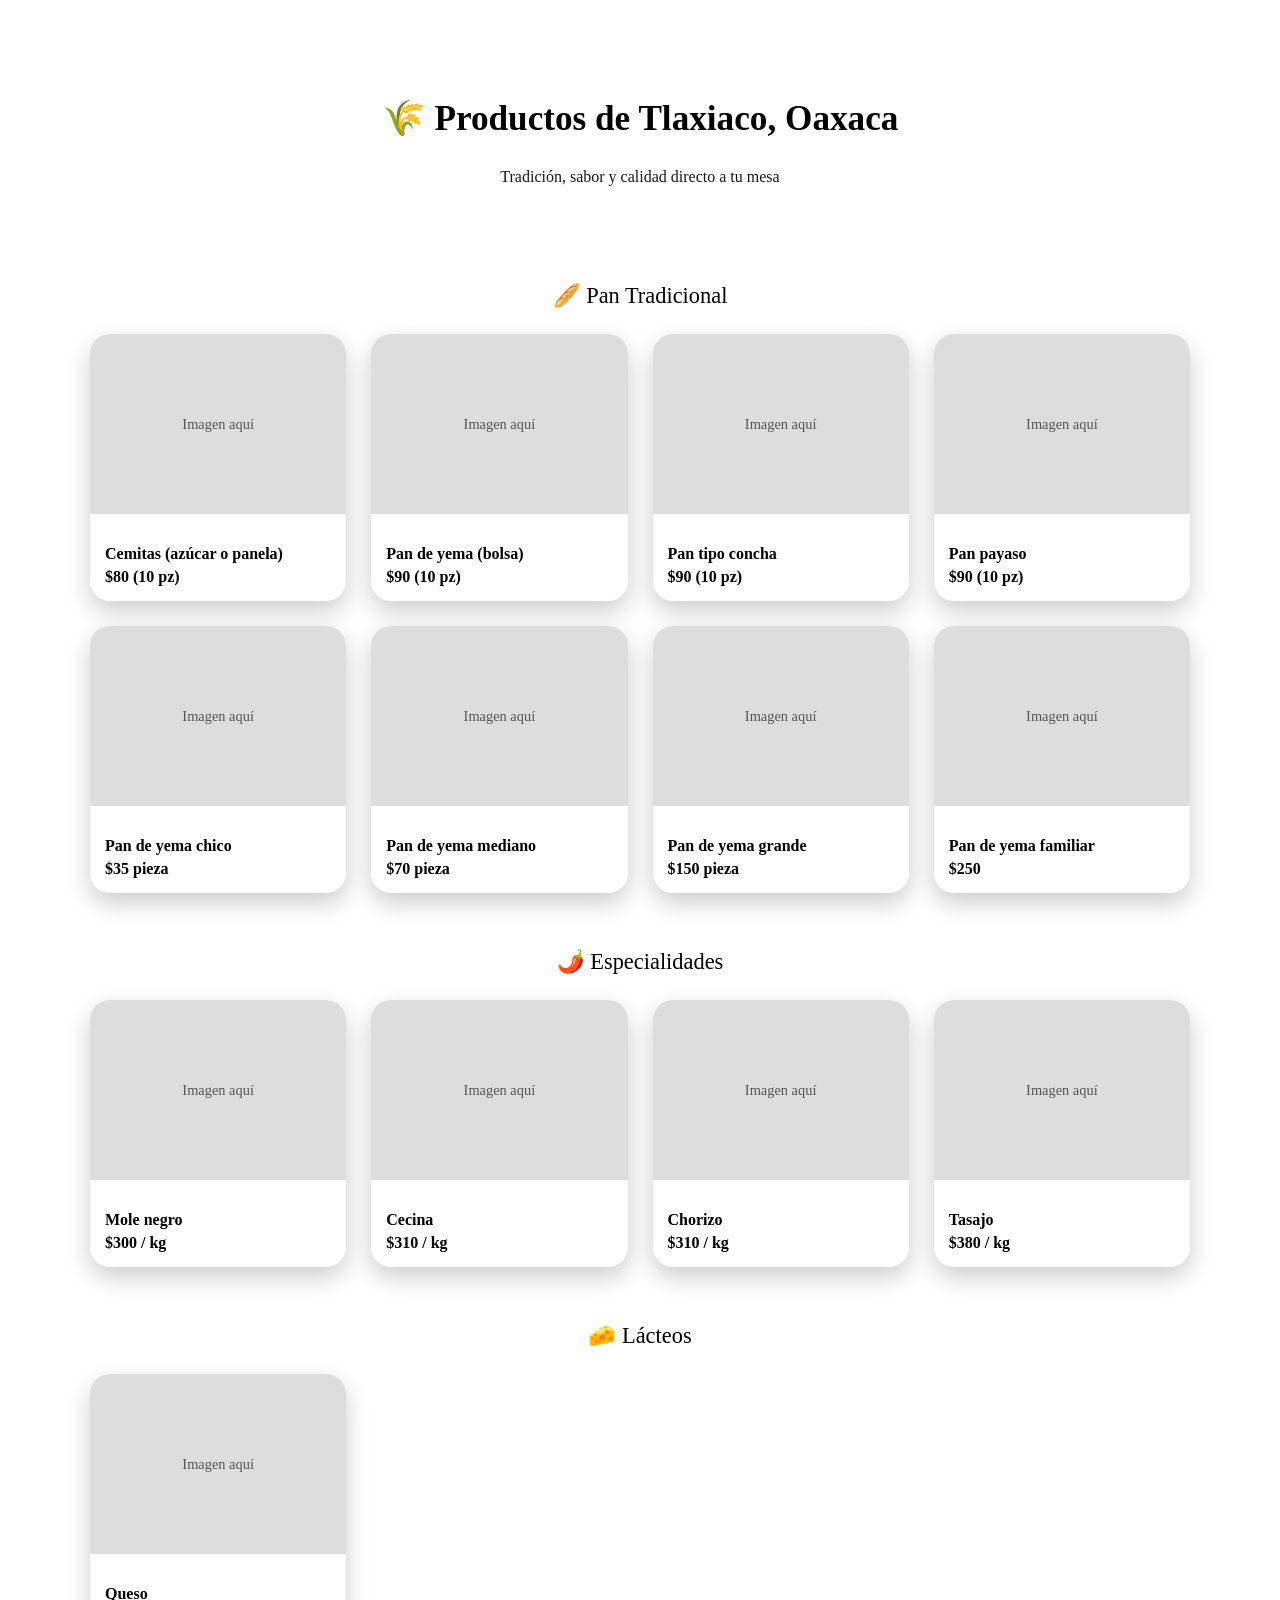
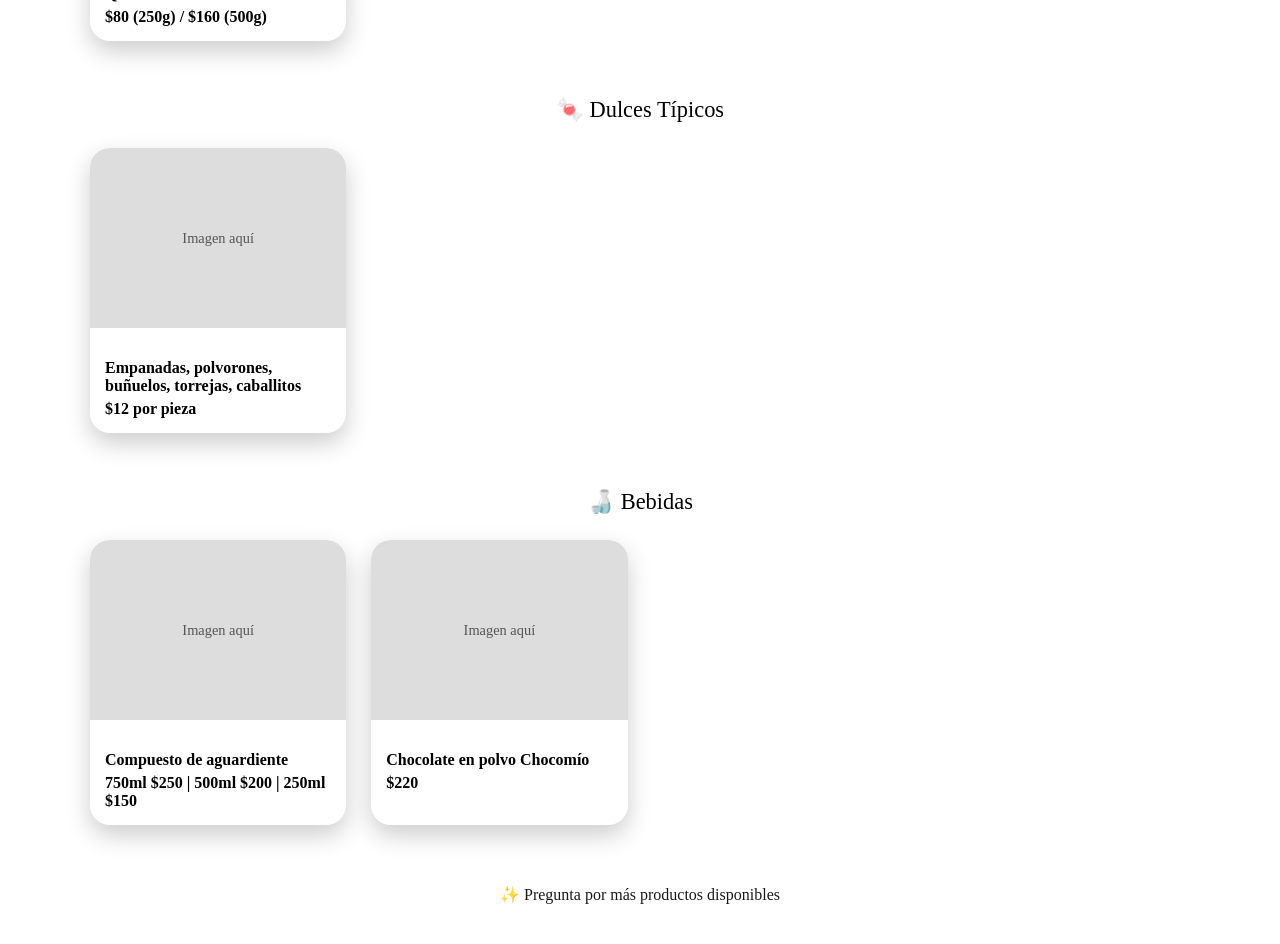
==== commit 3504f6d9: "Update productos.html" ====
--- a/productos.html
+++ b/productos.html
@@ -6,7 +6,7 @@
 <title>Productos Oaxaqueños | Kaligary Studio</title>
 
 <link href="https://fonts.googleapis.com/css2?family=Poppins:wght@300;400;600;800&display=swap" rel="stylesheet">
-<link rel="stylesheet" href="styles.css">
+<link rel="stylesheet" href="productos.css">
 
 </head>
 
--- a/productos.css
+++ b/productos.css
@@ -0,0 +1,83 @@
+/* ===== HERO ===== */
+.products-hero {
+    padding: 60px 20px 30px;
+    text-align: center;
+}
+
+.products-hero h1 {
+    font-size: 2.2rem;
+    color: var(--accent);
+}
+
+.products-hero p {
+    opacity: 0.9;
+    margin-top: 10px;
+}
+
+/* ===== GRID ===== */
+.products-container {
+    max-width: 1100px;
+    margin: auto;
+    padding: 20px;
+    display: grid;
+    grid-template-columns: repeat(auto-fit, minmax(250px, 1fr));
+    gap: 25px;
+}
+
+/* ===== CARD ===== */
+.product-card {
+    background: rgba(255,255,255,0.08);
+    border-radius: 20px;
+    overflow: hidden;
+    backdrop-filter: blur(10px);
+    transition: 0.3s;
+    box-shadow: 0 10px 25px rgba(0,0,0,0.2);
+}
+
+.product-card:hover {
+    transform: translateY(-6px) scale(1.02);
+}
+
+/* IMAGEN */
+.product-img {
+    width: 100%;
+    height: 180px;
+    background: #ddd;
+    display: flex;
+    align-items: center;
+    justify-content: center;
+    font-size: 0.9rem;
+    color: #555;
+}
+
+/* CONTENIDO */
+.product-content {
+    padding: 15px;
+    text-align: left;
+}
+
+.product-content h3 {
+    font-size: 1rem;
+    margin-bottom: 5px;
+}
+
+.price {
+    color: var(--accent);
+    font-weight: 700;
+}
+
+/* SECCIONES */
+.category-title {
+    grid-column: 1 / -1;
+    font-size: 1.4rem;
+    margin-top: 30px;
+    color: var(--accent);
+    text-align: center;
+}
+
+/* FOOTER */
+.products-footer {
+    text-align: center;
+    margin: 40px 0;
+    opacity: 0.9;
+}
